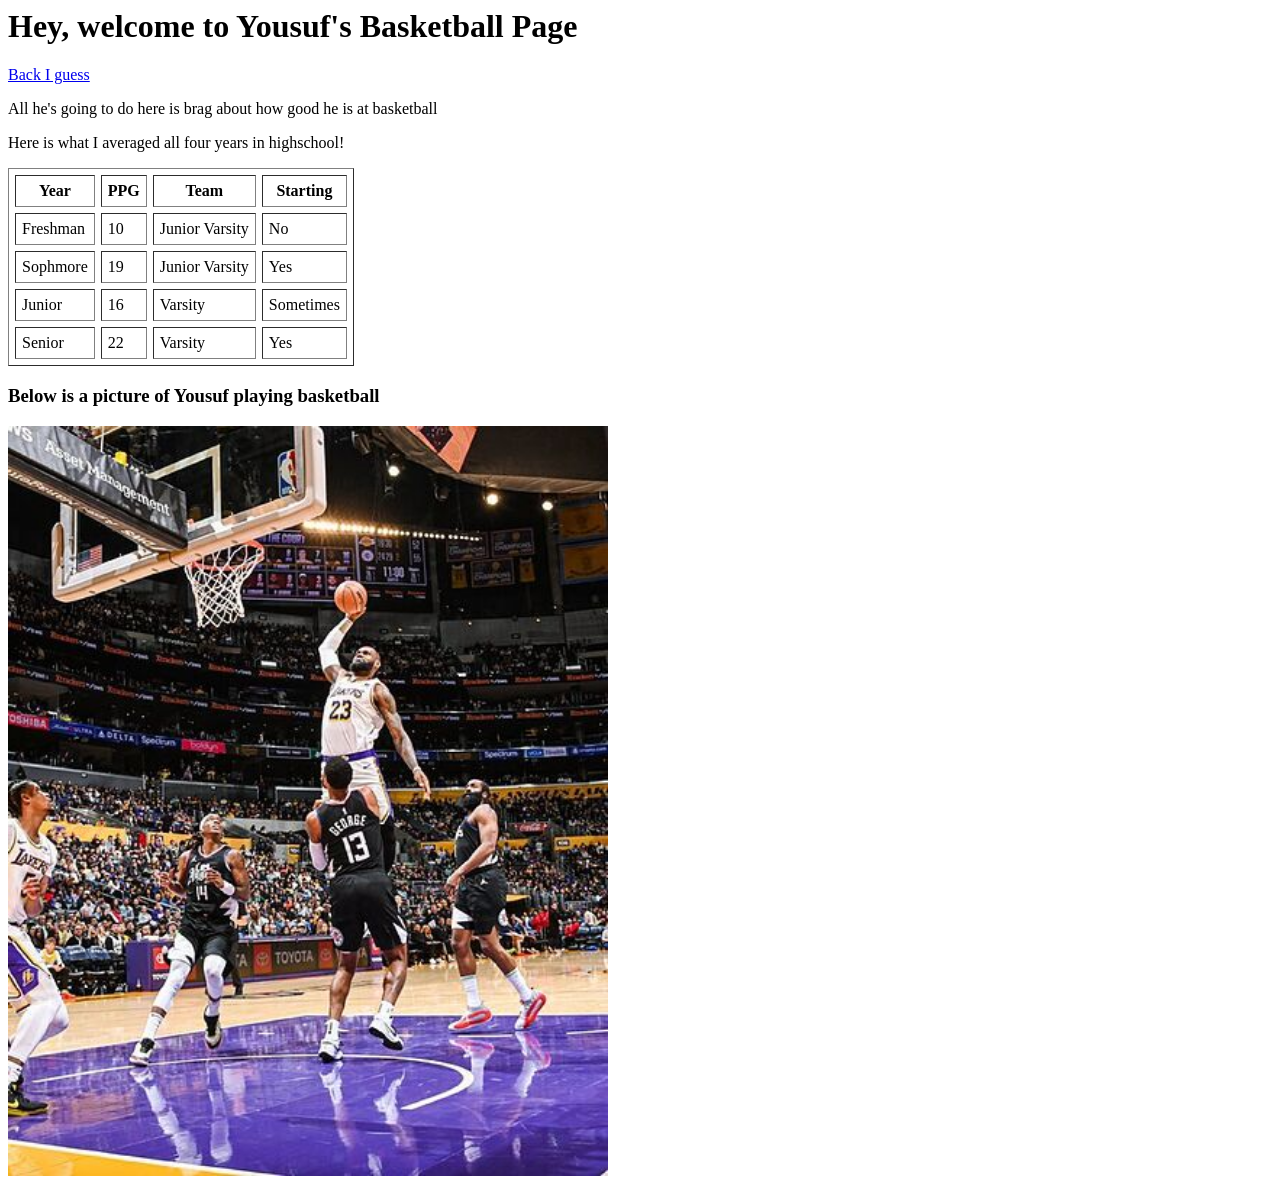
==== basketball.html @ 2c286326 "Completing HTML assignment" ====
<html>


<head>
    
</head>
<body>
    <header>
         <h1> Hey, welcome to Yousuf's Basketball Page </h1>
    </header>
   
    <a href = "index.html"> Back I guess</a>
    <p> All he's going to do here is brag about how good he is at basketball</p>
    <p> Here is what I averaged all four years in highschool!</p>
    

    <div>
         <table border="1" cellpadding="6" cellspacing="6">
        <tr>
                <th> Year </th>
                <th> PPG </th>
                <th> Team </th>
                <th> Starting</th>
            </tr>
            <tr>
                <td> Freshman </td>
                <td> 10 </td>
                <td> Junior Varsity </td>
                <td> No </td>
            </tr>
            <tr>
                <td> Sophmore </td>
                <td> 19 </td>
                <td> Junior Varsity </td>
                <td> Yes </td>
            </tr>
            <tr>
                <td> Junior </td>
                <td> 16 </td>
                <td> Varsity </td>
                <td> Sometimes </td>
            </tr>
            <tr>
                <td> Senior </td>
                <td> 22 </td>
                <td> Varsity </td>
                <td> Yes </td>
            </tr>
        </table>
    </div>
   

        <h3> Below is a picture of Yousuf playing basketball </h3>
        <img src="/images/lebron.jpg" alt="Yousuf playing basketball" width="600" height="750">

</body>
</html>
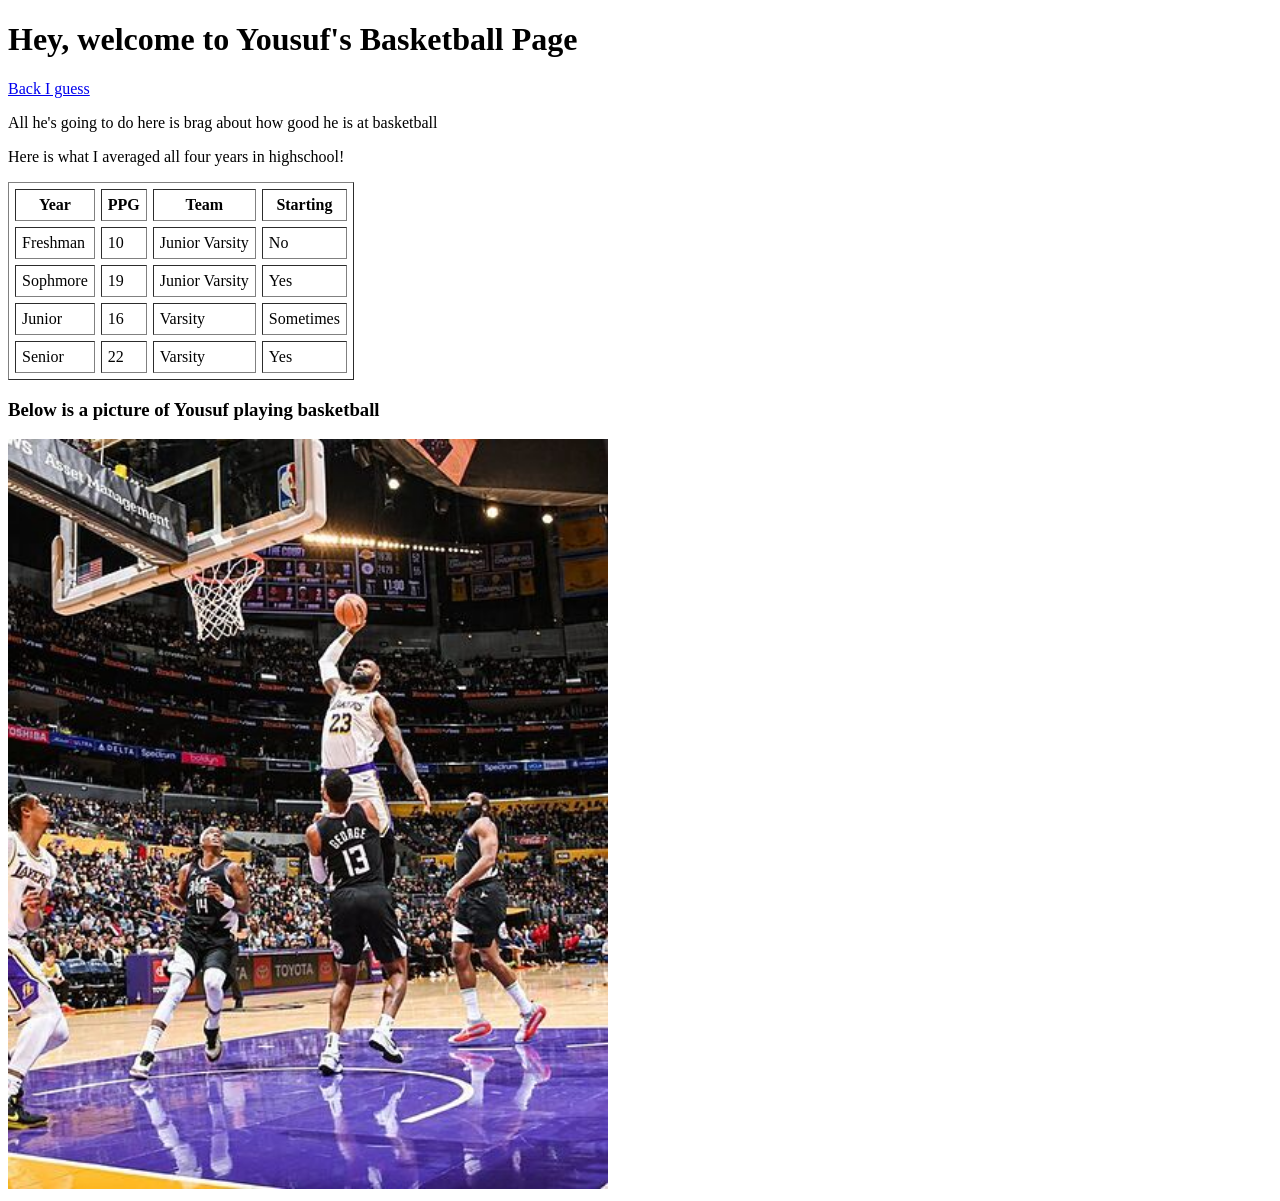
==== commit c59ce813: "added standard HTML practice:" ====
--- a/basketball.html
+++ b/basketball.html
@@ -1,8 +1,9 @@
-<html>
+<!DOCTYPE html>
+<html lang="en">
 
 
 <head>
-    
+
 </head>
 <body>
     <header>
@@ -51,7 +52,7 @@
    
 
         <h3> Below is a picture of Yousuf playing basketball </h3>
-        <img src="/images/lebron.jpg" alt="Yousuf playing basketball" width="600" height="750">
+        <img src="images/lebron.jpg" alt="Yousuf playing basketball" width="600" height="750">
 
 </body>
 </html>
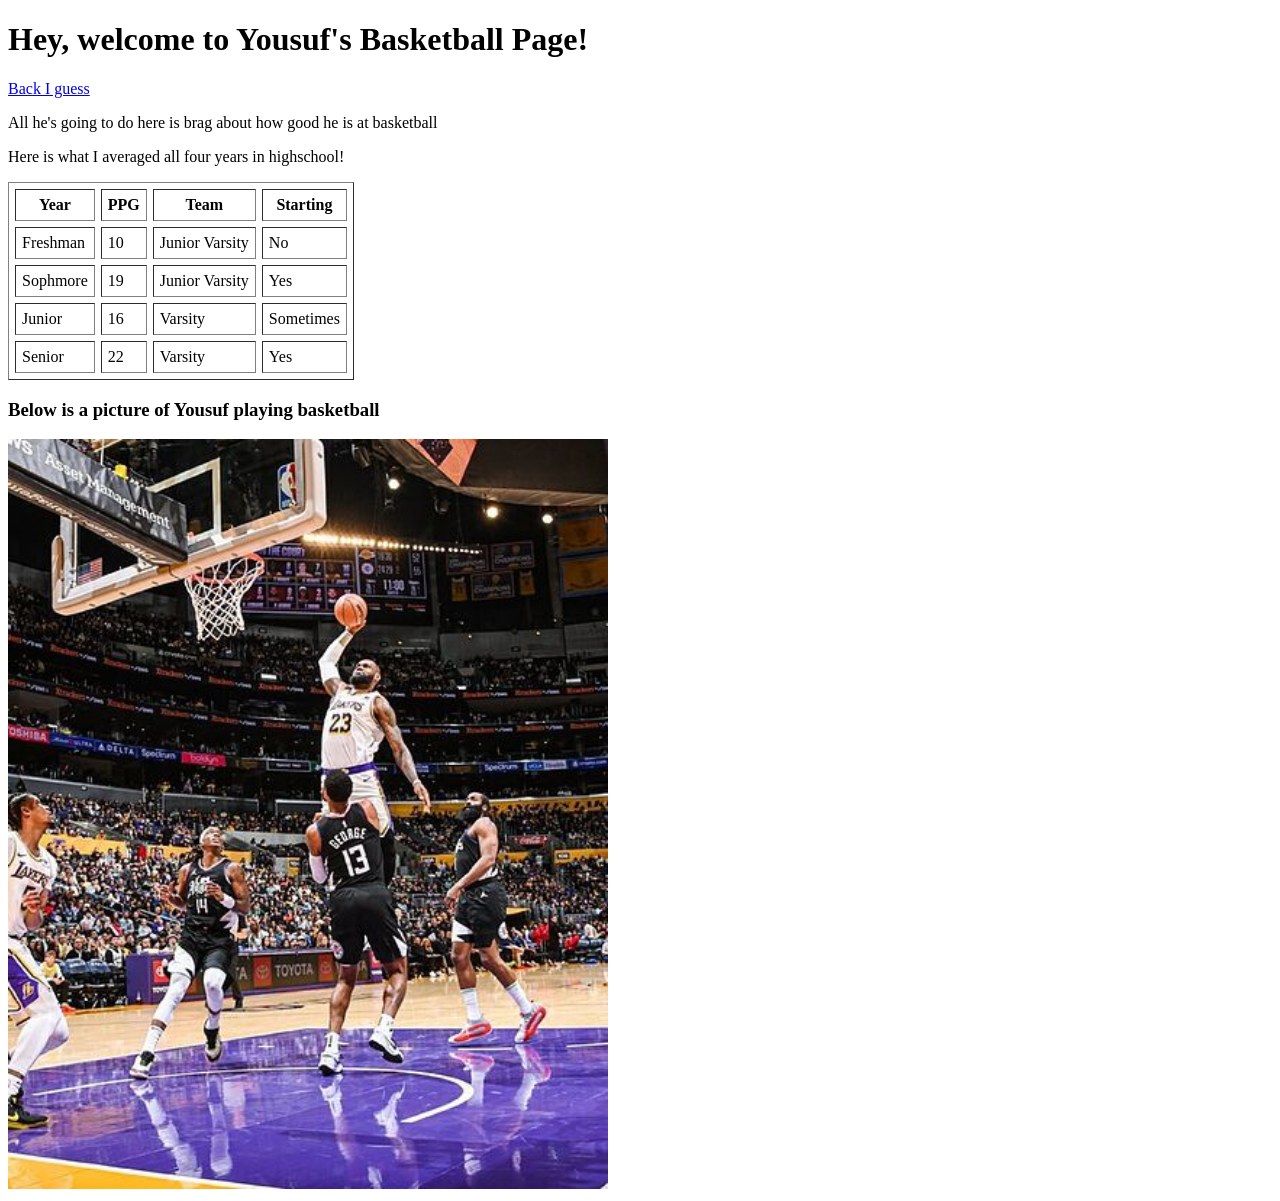
==== commit 6e0af30e: "added personal style" ====
--- a/basketball.html
+++ b/basketball.html
@@ -7,7 +7,7 @@
 </head>
 <body>
     <header>
-         <h1> Hey, welcome to Yousuf's Basketball Page </h1>
+         <h1> Hey, welcome to Yousuf's Basketball Page! </h1>
     </header>
    
     <a href = "index.html"> Back I guess</a>
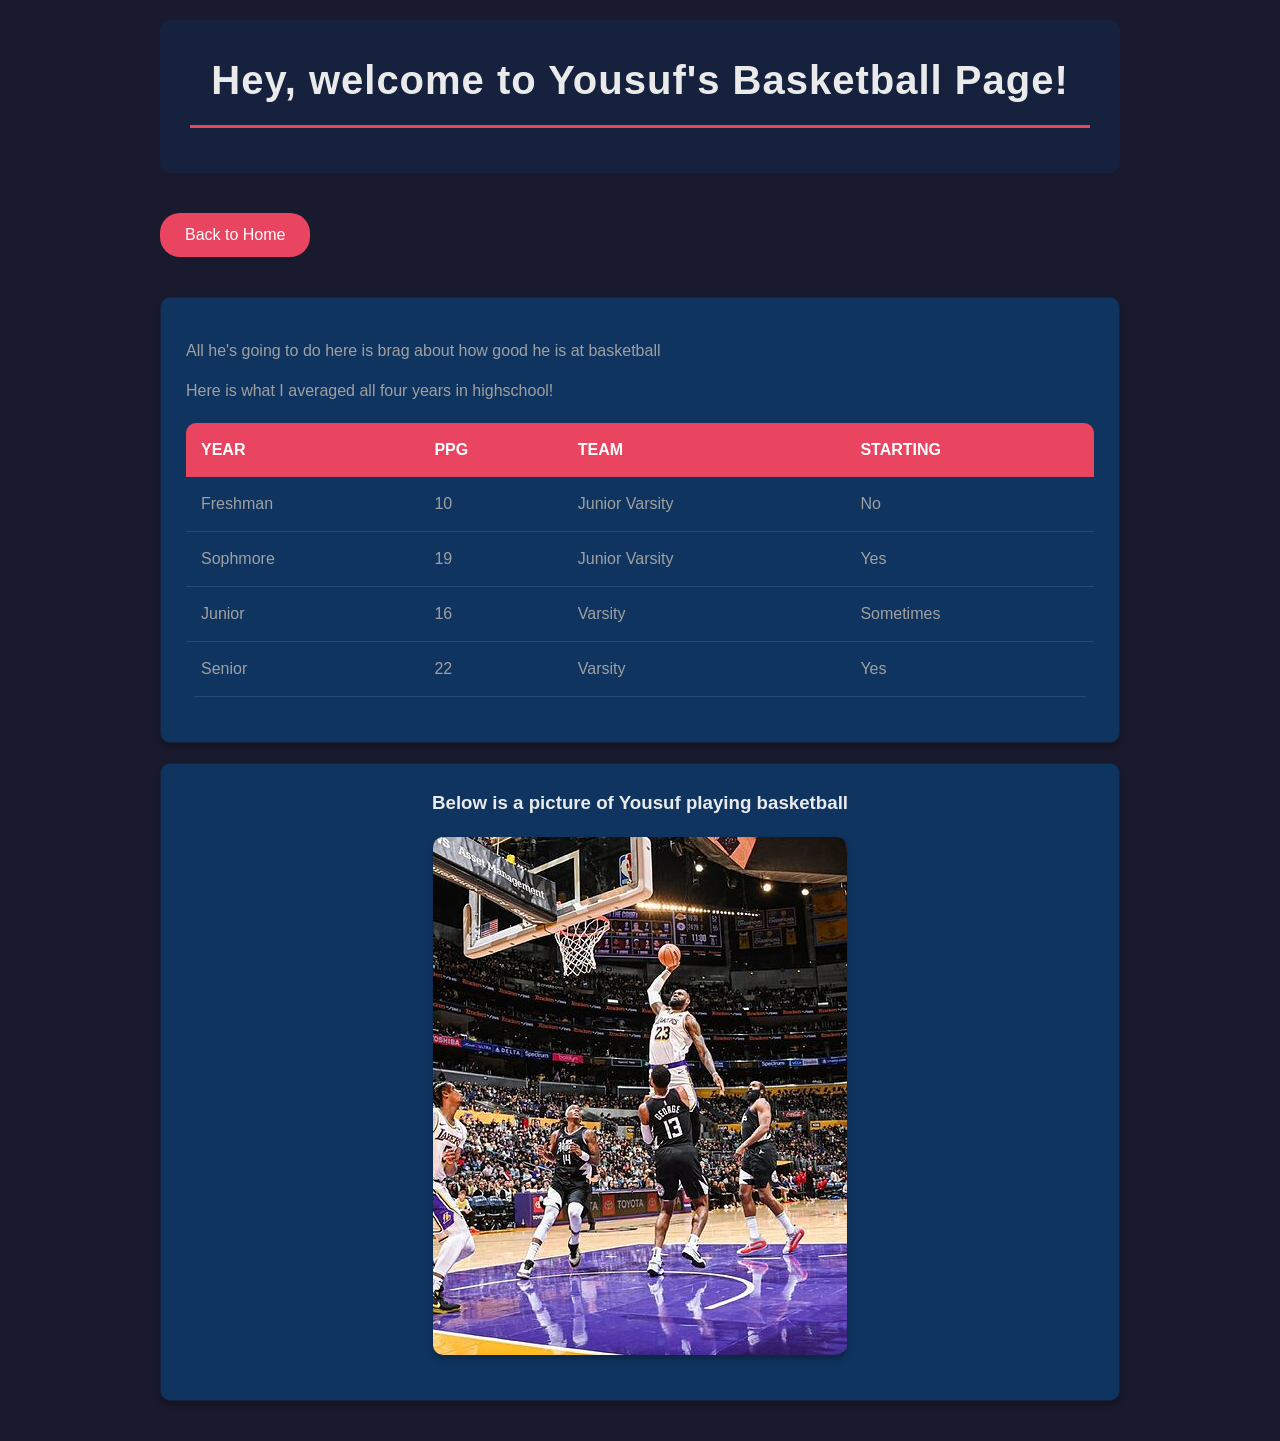
==== commit dce72a8f: "css addition to html skeleton" ====
--- a/basketball.html
+++ b/basketball.html
@@ -1,58 +1,62 @@
 <!DOCTYPE html>
 <html lang="en">
+    <head>
+        <meta charset="UTF-8">
+        <meta name="viewport" content="width=device-width, initial-scale=1.0">
+        <title>Yousuf's Basketball Page</title>
+        <link rel="stylesheet" href="styles.css">
+    </head>
 
+    <body>
+        <div class="container">
+            <header>
+                <h1>Hey, welcome to Yousuf's Basketball Page!</h1>
+            </header>
 
-<head>
+            <a href="index.html" class="back-link">Back to Home</a>
 
-</head>
-<body>
-    <header>
-         <h1> Hey, welcome to Yousuf's Basketball Page! </h1>
-    </header>
-   
-    <a href = "index.html"> Back I guess</a>
-    <p> All he's going to do here is brag about how good he is at basketball</p>
-    <p> Here is what I averaged all four years in highschool!</p>
-    
+            <div class="card">
+                <p>All he's going to do here is brag about how good he is at basketball</p>
+                <p>Here is what I averaged all four years in highschool!</p>
 
-    <div>
-         <table border="1" cellpadding="6" cellspacing="6">
-        <tr>
-                <th> Year </th>
-                <th> PPG </th>
-                <th> Team </th>
-                <th> Starting</th>
-            </tr>
-            <tr>
-                <td> Freshman </td>
-                <td> 10 </td>
-                <td> Junior Varsity </td>
-                <td> No </td>
-            </tr>
-            <tr>
-                <td> Sophmore </td>
-                <td> 19 </td>
-                <td> Junior Varsity </td>
-                <td> Yes </td>
-            </tr>
-            <tr>
-                <td> Junior </td>
-                <td> 16 </td>
-                <td> Varsity </td>
-                <td> Sometimes </td>
-            </tr>
-            <tr>
-                <td> Senior </td>
-                <td> 22 </td>
-                <td> Varsity </td>
-                <td> Yes </td>
-            </tr>
-        </table>
-    </div>
-   
+                <table>
+                    <tr>
+                        <th>Year</th>
+                        <th>PPG</th>
+                        <th>Team</th>
+                        <th>Starting</th>
+                    </tr>
+                    <tr>
+                        <td>Freshman</td>
+                        <td>10</td>
+                        <td>Junior Varsity</td>
+                        <td>No</td>
+                    </tr>
+                    <tr>
+                        <td>Sophmore</td>
+                        <td>19</td>
+                        <td>Junior Varsity</td>
+                        <td>Yes</td>
+                    </tr>
+                    <tr>
+                        <td>Junior</td>
+                        <td>16</td>
+                        <td>Varsity</td>
+                        <td>Sometimes</td>
+                    </tr>
+                    <tr>
+                        <td>Senior</td>
+                        <td>22</td>
+                        <td>Varsity</td>
+                        <td>Yes</td>
+                    </tr>
+                </table>
+            </div>
 
-        <h3> Below is a picture of Yousuf playing basketball </h3>
-        <img src="images/lebron.jpg" alt="Yousuf playing basketball" width="600" height="750">
-
-</body>
-</html>+            <div class="card text-center">
+                <h3>Below is a picture of Yousuf playing basketball</h3>
+                <img src="images/lebron.jpg" alt="Yousuf playing basketball">
+            </div>
+        </div>
+    </body>
+</html>
--- a/styles.css
+++ b/styles.css
@@ -0,0 +1,284 @@
+* {
+    box-sizing: border-box;
+}
+
+body {
+    font-family: Arial, sans-serif;
+    background-color: #1a1a2e;
+    color: #eaeaea;
+    margin: 0;
+    padding: 0;
+    line-height: 1.5;
+    min-height: 100vh;
+}
+
+.container {
+    max-width: 1000px;
+    margin: 0 auto;
+    padding: 20px;
+}
+
+h1, h2, h3, h4, h5, h6 {
+    margin-top: 0;
+    margin-bottom: 15px;
+}
+
+h1 {
+    font-size: 2.5rem;
+    text-align: center;
+    border-bottom: 3px solid #e94560;
+    padding-bottom: 15px;
+    font-weight: bold;
+    letter-spacing: 1px;
+}
+
+h2 {
+    font-size: 1.5rem;
+    color: #e94560;
+}
+
+p {
+    margin-bottom: 15px;
+    color: #a0a0a0;
+}
+
+em, i {
+    color: #e94560;
+    font-style: italic;
+}
+
+b, strong {
+    color: #eaeaea;
+}
+
+nav {
+    background-color: #16213e;
+    padding: 15px;
+    border-radius: 10px;
+    margin: 20px 0;
+}
+
+.nav-links {
+    display: flex;
+    justify-content: center;
+    gap: 20px;
+    flex-wrap: wrap;
+}
+
+nav a {
+    color: #eaeaea;
+    text-decoration: none;
+    padding: 10px 20px;
+    background-color: #0f3460;
+    border-radius: 8px;
+}
+
+nav a:hover {
+    background-color: #e94560;
+}
+
+
+a {
+    color: #e94560;
+    text-decoration: none;
+}
+
+a:hover {
+    text-decoration: underline;
+}
+
+.back-link {
+    display: inline-block;
+    margin: 20px 0;
+    padding: 10px 25px;
+    background-color: #e94560;
+    color: white;
+    border-radius: 20px;
+}
+
+.highlight {
+    color: #e94560;
+    font-weight: bold;
+}
+
+.card {
+    background-color: #0f3460;
+    border-radius: 10px;
+    padding: 25px;
+    margin: 20px 0;
+    box-shadow: 0 4px 6px rgba(0, 0, 0, 0.3);
+    border: 1px solid #16213e;
+}
+
+header {
+    background-color: #16213e;
+    padding: 30px;
+    border-radius: 10px;
+    margin-bottom: 20px;
+    text-align: center;
+}
+
+ul, ol {
+    background-color: #0f3460;
+    padding: 25px 45px;
+    border-radius: 10px;
+    margin: 20px 0;
+}
+
+li {
+    margin-bottom: 10px;
+    color: #a0a0a0;
+    padding-left: 5px;
+}
+
+table {
+    width: 100%;
+    border-collapse: collapse;
+    background-color: #0f3460;
+    border-radius: 10px;
+    overflow: hidden;
+    margin: 20px 0;
+}
+
+th {
+    background-color: #e94560;
+    color: white;
+    padding: 15px;
+    text-align: left;
+    text-transform: uppercase;
+}
+
+td {
+    padding: 15px;
+    border-bottom: 1px solid rgba(255, 255, 255, 0.1);
+    color: #a0a0a0;
+}
+
+tr:hover {
+    background-color: rgba(233, 69, 96, 0.1);
+}
+
+img {
+    max-width: 100%;
+    height: auto;
+    border-radius: 10px;
+    display: block;
+    margin: 20px auto;
+    box-shadow: 0 4px 6px rgba(0, 0, 0, 0.3);
+}
+
+.image-gallery {
+    display: flex;
+    flex-wrap: wrap;
+    gap: 20px;
+    justify-content: center;
+}
+
+.image-gallery img {
+    max-width: 400px;
+    object-fit: cover;
+}
+
+form {
+    background-color: #0f3460;
+    padding: 25px;
+    border-radius: 10px;
+    margin: 20px 0;
+}
+
+label {
+    color: #eaeaea;
+    cursor: pointer;
+    margin-left: 8px;
+}
+
+input[type="radio"] {
+    accent-color: #e94560;
+    cursor: pointer;
+    vertical-align: middle;
+    width: 16px;
+    height: 16px;
+}
+
+input[type="submit"] {
+    background-color: #e94560;
+    color: white;
+    border: none;
+    padding: 12px 30px;
+    border-radius: 20px;
+    cursor: pointer;
+    font-size: 1rem;
+    margin-top: 15px;
+}
+
+input[type="submit"]:hover {
+    background-color: #ff6b6b;
+}
+
+footer {
+    background-color: #16213e;
+    padding: 20px;
+    text-align: center;
+    border-radius: 10px;
+    margin-top: 30px;
+    opacity: 0.95;
+}
+
+hr {
+    border: none;
+    height: 2px;
+    background-color: #e94560;
+    margin: 30px 0;
+}
+
+iframe {
+    border-radius: 10px;
+    display: block;
+    margin: 20px auto;
+    max-width: 100%;
+}
+
+.text-center {
+    text-align: center;
+}
+
+/*Tablet*/
+@media screen and (max-width: 768px) {
+    h1 {
+        font-size: 2rem;
+    }
+
+    .nav-links {
+        flex-direction: column;
+        align-items: center;
+    }
+
+    nav a {
+        width: 100%;
+        text-align: center;
+    }
+
+    th, td {
+        padding: 10px;
+        font-size: 0.9rem;
+    }
+}
+
+/*Mobile*/
+@media screen and (max-width: 480px) {
+    h1 {
+        font-size: 1.5rem;
+    }
+
+    .container {
+        padding: 15px;
+    }
+
+    .card {
+        padding: 15px;
+    }
+
+    input[type="submit"] {
+        width: 100%;
+    }
+}
